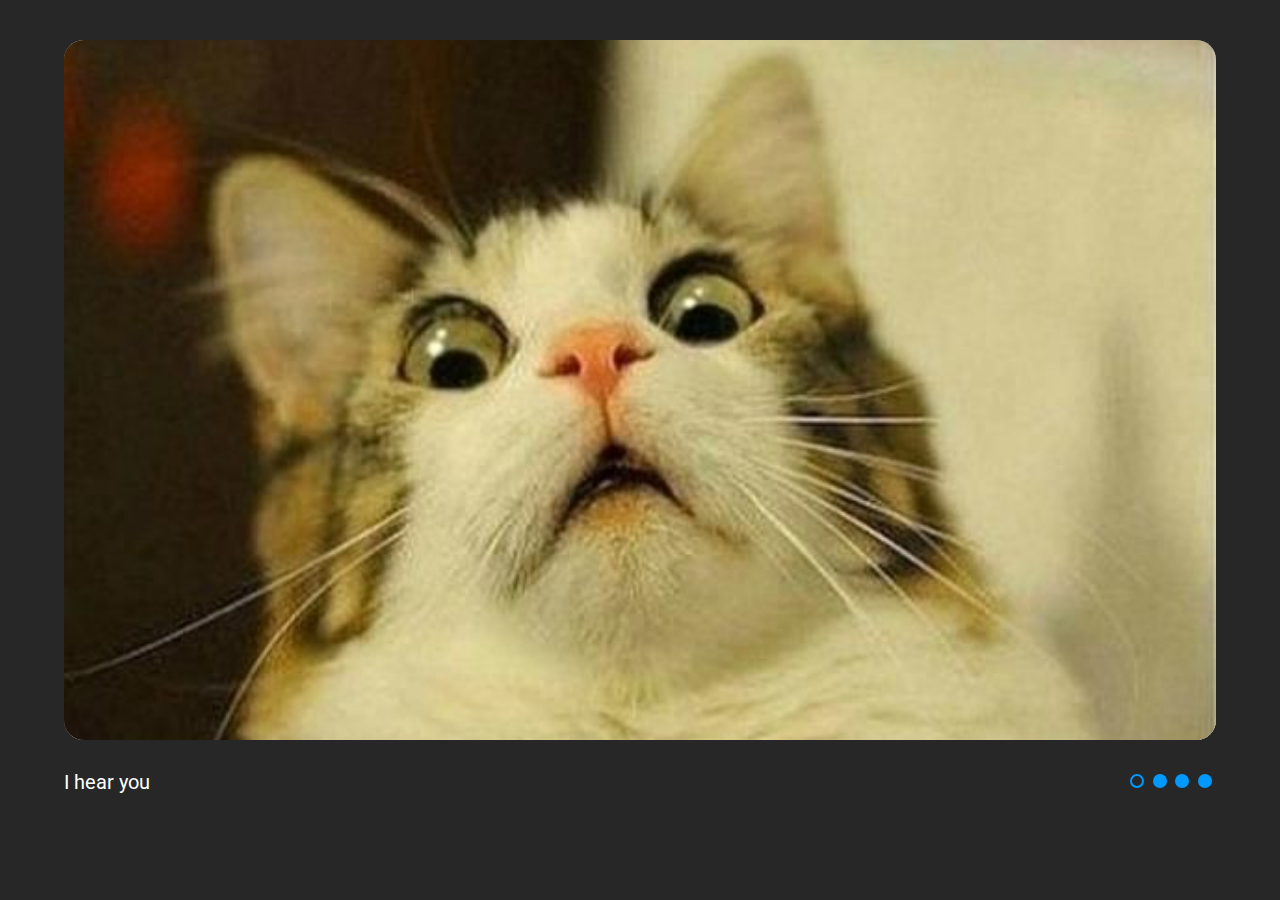
==== cssMemSlider/index.html @ b347ebe1 "feat: add extra imgs (Sat, Oct 16, 2021 19:16)" ====
<!DOCTYPE html>
<html lang="en">
<head>
    <meta charset="UTF-8">
    <meta http-equiv="X-UA-Compatible" content="IE=edge">
    <meta name="viewport" content="width=device-width, initial-scale=1.0">
    <title>Meme slider</title>
    <link rel="preconnect" href="https://fonts.googleapis.com">
    <link rel="preconnect" href="https://fonts.gstatic.com" crossorigin>
    <link href="https://fonts.googleapis.com/css2?family=Roboto:ital@1&display=swap" rel="stylesheet">
    <link rel="stylesheet" href="./styles.css">
    <script src="./script.js"></script>
</head>
<body>
    <div class="wrapper">
        <div class="slider">
            <div class="slide"><img src="./assets/doggy.jpeg" alt="smth got wrong"></div>
            <div class="slide"><img src="./assets/excitedCat.jpeg" alt="smth got wrong"></div>
            <div class="slide"><img src="./assets/rabbit.jpeg" alt="smth got wrong"></div>
            <div class="slide"><img src="./assets/sadCat.jpeg" alt="smth got wrong"></div>
            <div class="slide"><img src="./assets/scaredCat.jpeg" alt="smth got wrong"></div>
        </div>
        <div class="content">
            <div class="content_text">I hear you</div>
            <nav class="slider_btns">
                <div key = "1" class="button_wrapper active">
                    <div class="slider_btn"></div>
                </div>
                <div key = "2" class="button_wrapper">
                    <div class="slider_btn"></div>
                </div>
                <div key = "3" class="button_wrapper">
                    <div class="slider_btn"></div>
                </div>
                <div key = "4" class="button_wrapper">
                    <div class="slider_btn"></div>
                </div>
            </nav>
        </div>
    </div>
</body>
</html>
---- cssMemSlider/styles.css ----
body{
    margin:0 auto;
    background: rgba(17, 17, 17, 0.904);
    max-width: 1920px;
    display: flex;
    flex-direction: column;
    justify-content: center;
    align-items: center;
    margin-top:40px
}

.wrapper{
    width: 90%;
}

.slider{
    position: relative;
    width: 100%;
    height: 700px;
     border-radius: 20px;
}

.slide{
    height: 100%;
    width: 100%;
    position: absolute;
    transition: 500ms;
}

img{
    height: 100%;
    width: 100%;
    border-radius: 20px;  
    object-fit: cover;
}

.slider_btns{
    display: flex;
    width: 90px;
    justify-content: space-between;
}

.content{
    display: flex;
    justify-content: space-between;
    margin-top: 30px;
}

.content_text{
    color: white;
    font-family: 'Roboto', sans-serif;
    font-size: 20px;
}

.button_wrapper{
    cursor: pointer;
    width: 22px;
    height: 22px;
    display: flex;
    align-items: center;
    justify-content: center;
}

.slider_btn{
    width: 10px;
    height: 10px;
    background-color:rgb(0, 153, 255);
    border: 2px solid rgb(0, 153, 255);
    border-radius: 100%;
}

.button_wrapper:hover .slider_btn{
    background-color:rgb(181, 225, 255);
    border-color: rgb(181, 225, 255);
}

.button_wrapper.active .slider_btn{
    background-color: transparent;
}

@media(max-width:800px)
{
    .content{
        flex-direction: column;
        align-items: center;
        margin-top: 10px;
        row-gap: 10px;
    }

    .content_text{
        width: 100%;
        margin-bottom: 10px;
        order:2
    }

    .slider{
        height: 300px;
    }
}
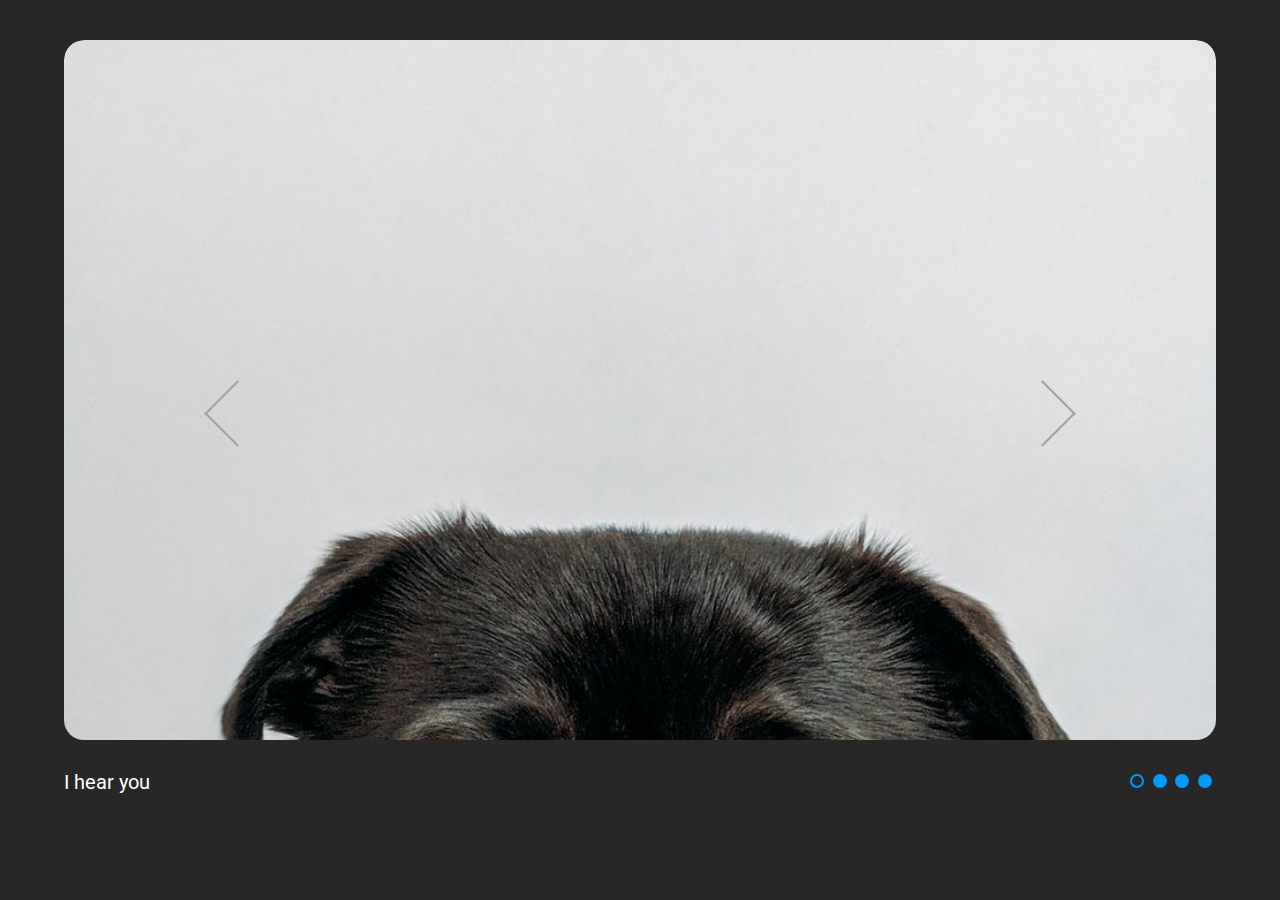
==== commit 1d00bf9d: "feat: add carousel class (Sat, OCt 16, 2021 23:12)" ====
--- a/cssMemSlider/index.html
+++ b/cssMemSlider/index.html
@@ -14,11 +14,15 @@
 <body>
     <div class="wrapper">
         <div class="slider">
-            <div class="slide"><img src="./assets/doggy.jpeg" alt="smth got wrong"></div>
-            <div class="slide"><img src="./assets/excitedCat.jpeg" alt="smth got wrong"></div>
-            <div class="slide"><img src="./assets/rabbit.jpeg" alt="smth got wrong"></div>
-            <div class="slide"><img src="./assets/sadCat.jpeg" alt="smth got wrong"></div>
-            <div class="slide"><img src="./assets/scaredCat.jpeg" alt="smth got wrong"></div>
+            <div class="slider_track">
+                <div class="slide"><img src="./assets/doggy.jpeg" alt="smth got wrong"></div>
+                <div class="slide"><img src="./assets/excitedCat.jpeg" alt="smth got wrong"></div>
+                <div class="slide"><img src="./assets/rabbit.jpeg" alt="smth got wrong"></div>
+                <div class="slide"><img src="./assets/sadCat.jpeg" alt="smth got wrong"></div>
+                <div class="slide"><img src="./assets/scaredCat.jpeg" alt="smth got wrong"></div>
+            </div>
+            <div class="prev_arrow"></div>
+            <div class="next_arrow"></div>
         </div>
         <div class="content">
             <div class="content_text">I hear you</div>
--- a/cssMemSlider/styles.css
+++ b/cssMemSlider/styles.css
@@ -18,13 +18,17 @@
     width: 100%;
     height: 700px;
      border-radius: 20px;
+     overflow: hidden;
 }
+
+.slider_track {
+    display: flex;
+  }
 
 .slide{
     height: 100%;
-    width: 100%;
-    position: absolute;
-    transition: 500ms;
+    min-width: 100%;
+    position: relative;
 }
 
 img{
@@ -32,6 +36,7 @@
     width: 100%;
     border-radius: 20px;  
     object-fit: cover;
+    object-position: 0;
 }
 
 .slider_btns{
@@ -78,6 +83,34 @@
     background-color: transparent;
 }
 
+
+
+.prev_arrow,
+.next_arrow {
+  position: absolute;
+  top: 50%;
+  transform: translateY(-50%);
+  width: 45px;
+  height: 45px;
+  cursor: pointer;
+}
+
+.next_arrow {
+    right: 150px;
+    border-right: 2px solid #a3a2a0;
+    border-bottom: 2px solid #a3a2a0;
+    transform: rotate(
+-45deg);
+}
+
+.prev_arrow {
+    left: 150px;
+    border-left: 2px solid #a3a2a0;
+    border-bottom: 2px solid #a3a2a0;
+    transform: rotate(
+45deg);
+}
+
 @media(max-width:800px)
 {
     .content{
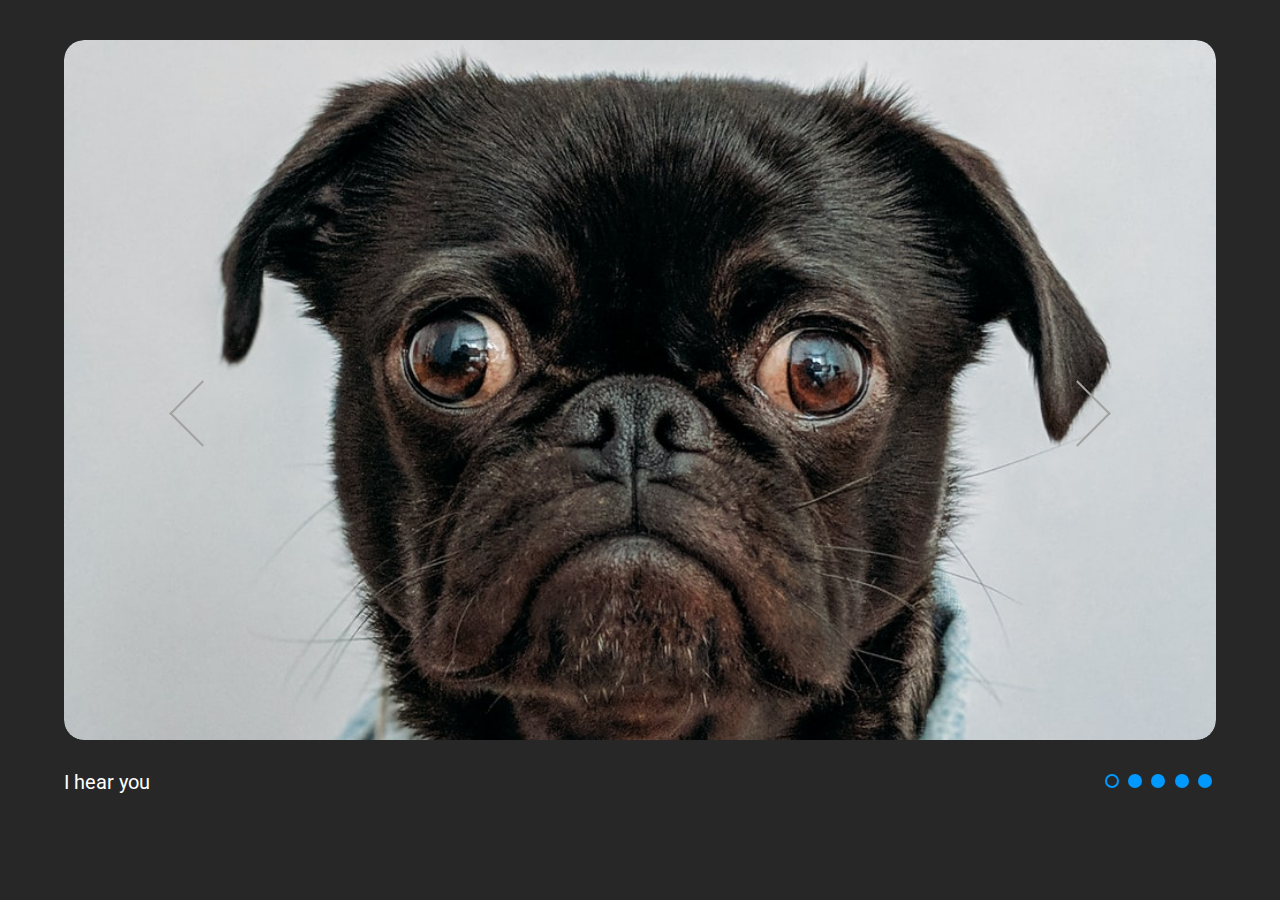
==== commit 6b7fad5b: "feat: add carousel functionality (Sat, OCt 16, 2021 23:35)" ====
--- a/cssMemSlider/index.html
+++ b/cssMemSlider/index.html
@@ -9,7 +9,7 @@
     <link rel="preconnect" href="https://fonts.gstatic.com" crossorigin>
     <link href="https://fonts.googleapis.com/css2?family=Roboto:ital@1&display=swap" rel="stylesheet">
     <link rel="stylesheet" href="./styles.css">
-    <script src="./script.js"></script>
+    
 </head>
 <body>
     <div class="wrapper">
@@ -27,20 +27,9 @@
         <div class="content">
             <div class="content_text">I hear you</div>
             <nav class="slider_btns">
-                <div key = "1" class="button_wrapper active">
-                    <div class="slider_btn"></div>
-                </div>
-                <div key = "2" class="button_wrapper">
-                    <div class="slider_btn"></div>
-                </div>
-                <div key = "3" class="button_wrapper">
-                    <div class="slider_btn"></div>
-                </div>
-                <div key = "4" class="button_wrapper">
-                    <div class="slider_btn"></div>
-                </div>
             </nav>
         </div>
     </div>
+    <script src="./script.js"></script>
 </body>
 </html>--- a/cssMemSlider/styles.css
+++ b/cssMemSlider/styles.css
@@ -22,7 +22,10 @@
 }
 
 .slider_track {
+    position: relative;
     display: flex;
+    width: 100%;
+    height: 100%;
   }
 
 .slide{
@@ -41,7 +44,7 @@
 
 .slider_btns{
     display: flex;
-    width: 90px;
+    width: 10%;
     justify-content: space-between;
 }
 
@@ -96,7 +99,7 @@
 }
 
 .next_arrow {
-    right: 150px;
+    right: 10%;
     border-right: 2px solid #a3a2a0;
     border-bottom: 2px solid #a3a2a0;
     transform: rotate(
@@ -104,7 +107,7 @@
 }
 
 .prev_arrow {
-    left: 150px;
+    left: 10%;
     border-left: 2px solid #a3a2a0;
     border-bottom: 2px solid #a3a2a0;
     transform: rotate(
@@ -129,4 +132,8 @@
     .slider{
         height: 300px;
     }
+
+    .slider_btns{
+        width: 40%;
+    }
 }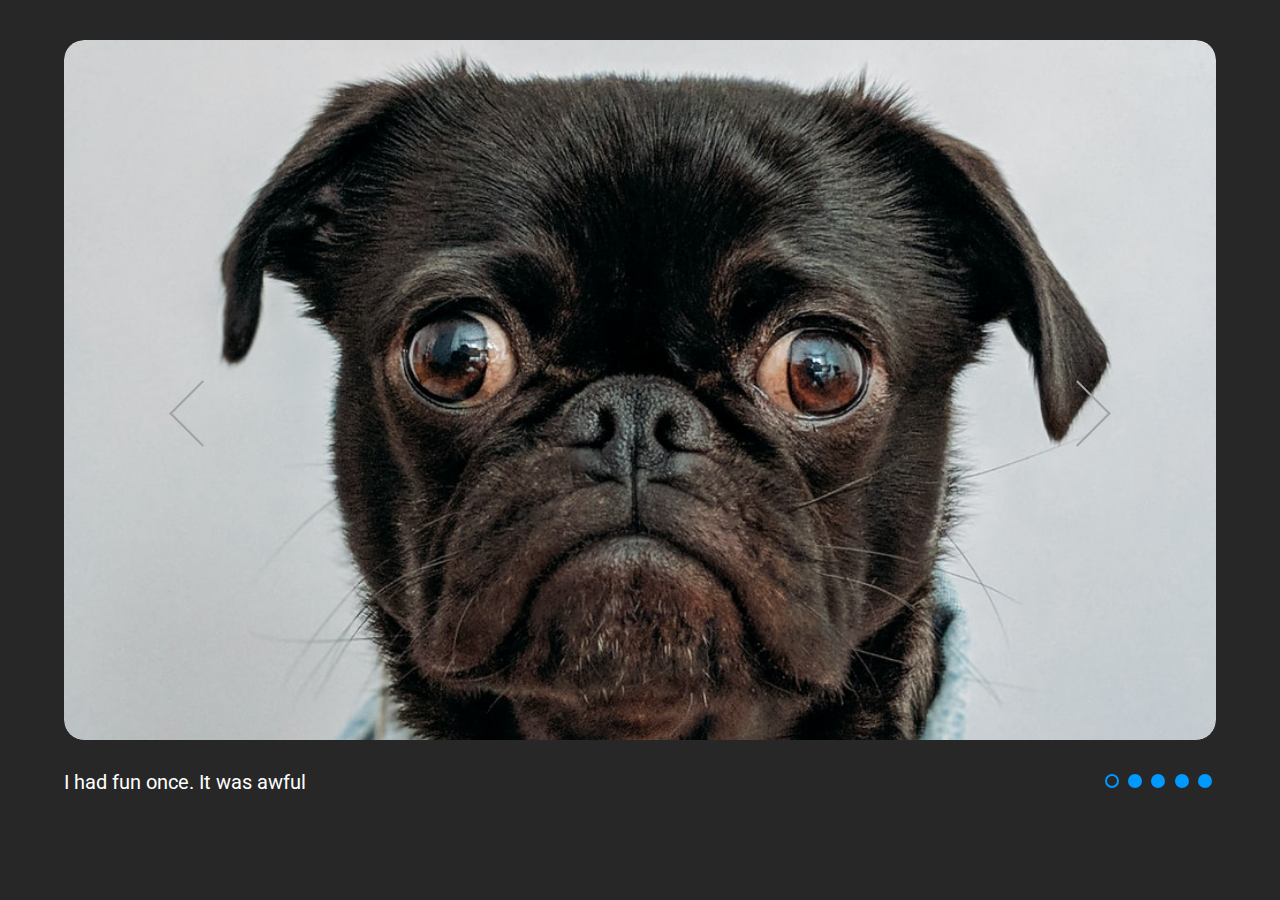
==== commit 30362436: "feat: add mem text changing(Sun, Oct 17, 2021 19:26)" ====
--- a/cssMemSlider/index.html
+++ b/cssMemSlider/index.html
@@ -17,15 +17,15 @@
             <div class="slider_track">
                 <div class="slide"><img src="./assets/doggy.jpeg" alt="smth got wrong"></div>
                 <div class="slide"><img src="./assets/excitedCat.jpeg" alt="smth got wrong"></div>
-                <div class="slide"><img src="./assets/rabbit.jpeg" alt="smth got wrong"></div>
+                <div class="slide"><img src="./assets/fatCat.jpg" alt="smth got wrong"></div>
                 <div class="slide"><img src="./assets/sadCat.jpeg" alt="smth got wrong"></div>
-                <div class="slide"><img src="./assets/scaredCat.jpeg" alt="smth got wrong"></div>
+                <div class="slide"><img src="./assets/cat.jpg" alt="smth got wrong"></div>
             </div>
             <div class="prev_arrow"></div>
             <div class="next_arrow"></div>
         </div>
         <div class="content">
-            <div class="content_text">I hear you</div>
+            <div class="content_text">I had fun once. It was awful</div>
             <nav class="slider_btns">
             </nav>
         </div>
--- a/cssMemSlider/styles.css
+++ b/cssMemSlider/styles.css
@@ -126,7 +126,8 @@
     .content_text{
         width: 100%;
         margin-bottom: 10px;
-        order:2
+        order:2;
+        font-size:14px;
     }
 
     .slider{
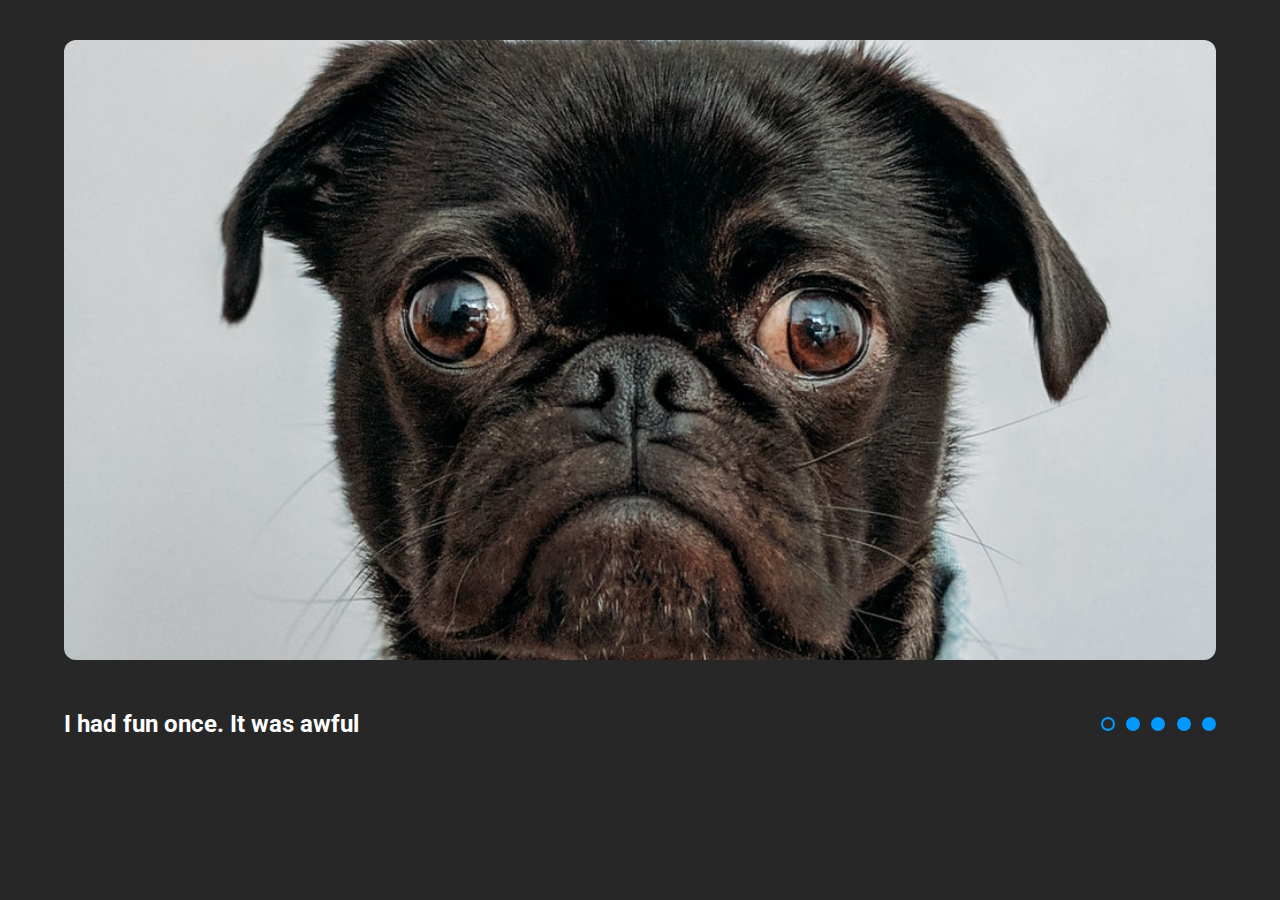
==== commit b5932334: "refactor:js-scripts have been deleted(Sun, OCt 17, 2021 20:41)" ====
--- a/cssMemSlider/index.html
+++ b/cssMemSlider/index.html
@@ -14,22 +14,30 @@
 <body>
     <div class="wrapper">
         <div class="slider">
-            <div class="slider_track">
-                <div class="slide"><img src="./assets/doggy.jpeg" alt="smth got wrong"></div>
-                <div class="slide"><img src="./assets/excitedCat.jpeg" alt="smth got wrong"></div>
-                <div class="slide"><img src="./assets/fatCat.jpg" alt="smth got wrong"></div>
-                <div class="slide"><img src="./assets/sadCat.jpeg" alt="smth got wrong"></div>
-                <div class="slide"><img src="./assets/cat.jpg" alt="smth got wrong"></div>
+                <input class = "slide" name = "slide" type = "radio" id = "slide1" checked></input>
+                <input class = "slide" name = "slide" type = "radio" id = "slide2"></input>
+                <input class = "slide" name = "slide" type = "radio" id = "slide3"></input>
+                <input class = "slide" name = "slide" type = "radio" id = "slide4"></input>
+                <input class = "slide" name = "slide" type = "radio" id = "slide5"></input>
+                <div class="slides">
+                    <div class="slide_display"></div>
+                </div>
+        <div class="content">
+            <div class="content_text">
+                <h2 class = "text">I had fun once. It was awful</h2>
+                <h2 class = "text">What if this planet is a reality TV show for other planets</h2>
+                <h2 class = "text">There is nothing to eat in this damn house!</h2>
+                <h2 class = "text">Me getting ready in this morning.</h2>
+                <h2 class = "text">That moment you make eye contact with another cowoker while walking down the hall.</h2>
             </div>
-            <div class="prev_arrow"></div>
-            <div class="next_arrow"></div>
-        </div>
-        <div class="content">
-            <div class="content_text">I had fun once. It was awful</div>
             <nav class="slider_btns">
+                <label class = "slider_btn" for="slide1"></label>
+                <label class = "slider_btn" for="slide2"></label>
+                <label class = "slider_btn" for="slide3"></label>
+                <label class = "slider_btn" for="slide4"></label>
+                <label class = "slider_btn" for="slide5"></label>
             </nav>
         </div>
     </div>
-    <script src="./script.js"></script>
 </body>
 </html>--- a/cssMemSlider/styles.css
+++ b/cssMemSlider/styles.css
@@ -16,30 +16,32 @@
 .slider{
     position: relative;
     width: 100%;
-    height: 700px;
-     border-radius: 20px;
-     overflow: hidden;
-}
-
-.slider_track {
+    overflow: hidden;
+}
+
+
+.slide{
     position: relative;
-    display: flex;
+}
+
+.slide{
+    display: none;
+}
+
+.slides {
+    width: 100%;
+    height: calc(50vw - 20px);
+}
+
+.slide_display{
+    border-radius: 12px;
     width: 100%;
     height: 100%;
-  }
-
-.slide{
-    height: 100%;
-    min-width: 100%;
-    position: relative;
-}
-
-img{
-    height: 100%;
-    width: 100%;
-    border-radius: 20px;  
-    object-fit: cover;
-    object-position: 0;
+    background: url('./assets/1.jpeg');
+    background-repeat: no-repeat ;
+    background-size: cover;
+    background-position: center;
+    animation-duration: 2s;
 }
 
 .slider_btns{
@@ -52,13 +54,15 @@
     display: flex;
     justify-content: space-between;
     margin-top: 30px;
-}
-
-.content_text{
+    align-items: center;
+}
+
+.text{
     color: white;
     font-family: 'Roboto', sans-serif;
     font-size: 20px;
 }
+
 
 .button_wrapper{
     cursor: pointer;
@@ -77,41 +81,137 @@
     border-radius: 100%;
 }
 
-.button_wrapper:hover .slider_btn{
+.slider_btn:hover{
     background-color:rgb(181, 225, 255);
     border-color: rgb(181, 225, 255);
 }
 
-.button_wrapper.active .slider_btn{
-    background-color: transparent;
-}
-
-
-
-.prev_arrow,
-.next_arrow {
-  position: absolute;
-  top: 50%;
-  transform: translateY(-50%);
-  width: 45px;
-  height: 45px;
-  cursor: pointer;
-}
-
-.next_arrow {
-    right: 10%;
-    border-right: 2px solid #a3a2a0;
-    border-bottom: 2px solid #a3a2a0;
-    transform: rotate(
--45deg);
-}
-
-.prev_arrow {
-    left: 10%;
-    border-left: 2px solid #a3a2a0;
-    border-bottom: 2px solid #a3a2a0;
-    transform: rotate(
-45deg);
+.slider_btn:active{
+    background-color: transparent;
+}
+
+.text{
+    animation-duration: 2s;
+    display: none;
+    font-size: 24px;
+}
+
+@keyframes text {
+    0% {opacity: 0; transform: scale(0);}
+    100% {opacity: 1; transform: scale(1);}
+}
+
+@keyframes slide1 {
+    0% {opacity: 0; transform: scale(0);}
+    100% {opacity: 1; transform: scale(1);}
+}
+@keyframes slide2 {
+    0% {opacity: 0; transform: scale(0);}
+    100% {opacity: 1; transform: scale(1);}
+}
+@keyframes slide3 {
+    0% {opacity: 0; transform: scale(0);}
+    100% {opacity: 1; transform: scale(1);}
+}
+@keyframes slide4 {
+    0% {opacity: 0; transform: scale(0);}
+    100% {opacity: 1; transform: scale(1);}
+}
+@keyframes slide5 {
+    0% {opacity: 0; transform: scale(0);}
+    100% {opacity: 1; transform: scale(1);}
+}
+
+#slide1:checked ~ .slides .slide_display{
+    animation-duration: 2s;
+    animation-name:slide1;
+    background: url('./assets/1.jpeg');
+    background-repeat: no-repeat ;
+    background-size: cover;
+    background-position: center;
+}
+
+#slide1:checked ~ .content .content_text .text:nth-child(1){
+    animation-name:slideranim;
+    display: block;
+}
+
+#slide1:checked ~ .content .slider_btns .slider_btn:nth-child(1){
+    background-color: transparent;
+}
+
+#slide2:checked ~ .slides .slide_display{
+    animation-duration: 2s;
+    animation-name: slide2;
+    background: url('./assets/2.jpeg');
+    background-repeat: no-repeat ;
+    background-size: cover;
+    background-position: center;
+}
+
+#slide2:checked ~ .content .content_text .text:nth-child(2){
+    animation-name:text;
+    display: block;
+}
+
+#slide2:checked ~ .content .slider_btns .slider_btn:nth-child(2){
+    background-color: transparent;
+}
+
+#slide3:checked ~ .slides .slide_display{
+    animation-duration: 2s;
+    animation-name:slide3;
+    background: url('./assets/3.jpg');
+    background-repeat: no-repeat ;
+    background-size: cover;
+    background-position: center;
+}
+
+#slide3:checked ~ .content .content_text .text:nth-child(3){
+    animation-name:text;
+    display: block;
+}
+
+#slide3:checked ~ .content .slider_btns .slider_btn:nth-child(3){
+    background-color: transparent;
+}
+
+#slide4:checked ~ .slides .slide_display{
+    animation-duration: 2s;
+    animation-name:slide4;
+    animation-name: slide4;
+    background: url('./assets/4.jpeg');
+    background-repeat: no-repeat ;
+    background-size: cover;
+    background-position: center;  
+}
+
+#slide4:checked ~ .content .content_text .text:nth-child(4){
+    animation-name:text;
+    display: block;
+}
+
+#slide4:checked ~ .content .slider_btns .slider_btn:nth-child(4){
+    background-color: transparent;
+}
+
+#slide5:checked ~ .slides .slide_display{
+    animation-duration: 2s;
+    animation-name:slide5;
+    animation-name: slide5;
+    background: url('./assets/5.jpg');
+    background-repeat: no-repeat ;
+    background-size: cover;
+    background-position: center;   
+}
+
+#slide5:checked ~ .content .content_text .text:nth-child(5){
+    animation-name:text;
+    display: block;
+}
+
+#slide5:checked ~ .content .slider_btns .slider_btn:nth-child(5){
+    background-color: transparent;
 }
 
 @media(max-width:800px)
@@ -123,17 +223,13 @@
         row-gap: 10px;
     }
 
-    .content_text{
+    .text{
         width: 100%;
         margin-bottom: 10px;
         order:2;
         font-size:14px;
     }
 
-    .slider{
-        height: 300px;
-    }
-
     .slider_btns{
         width: 40%;
     }
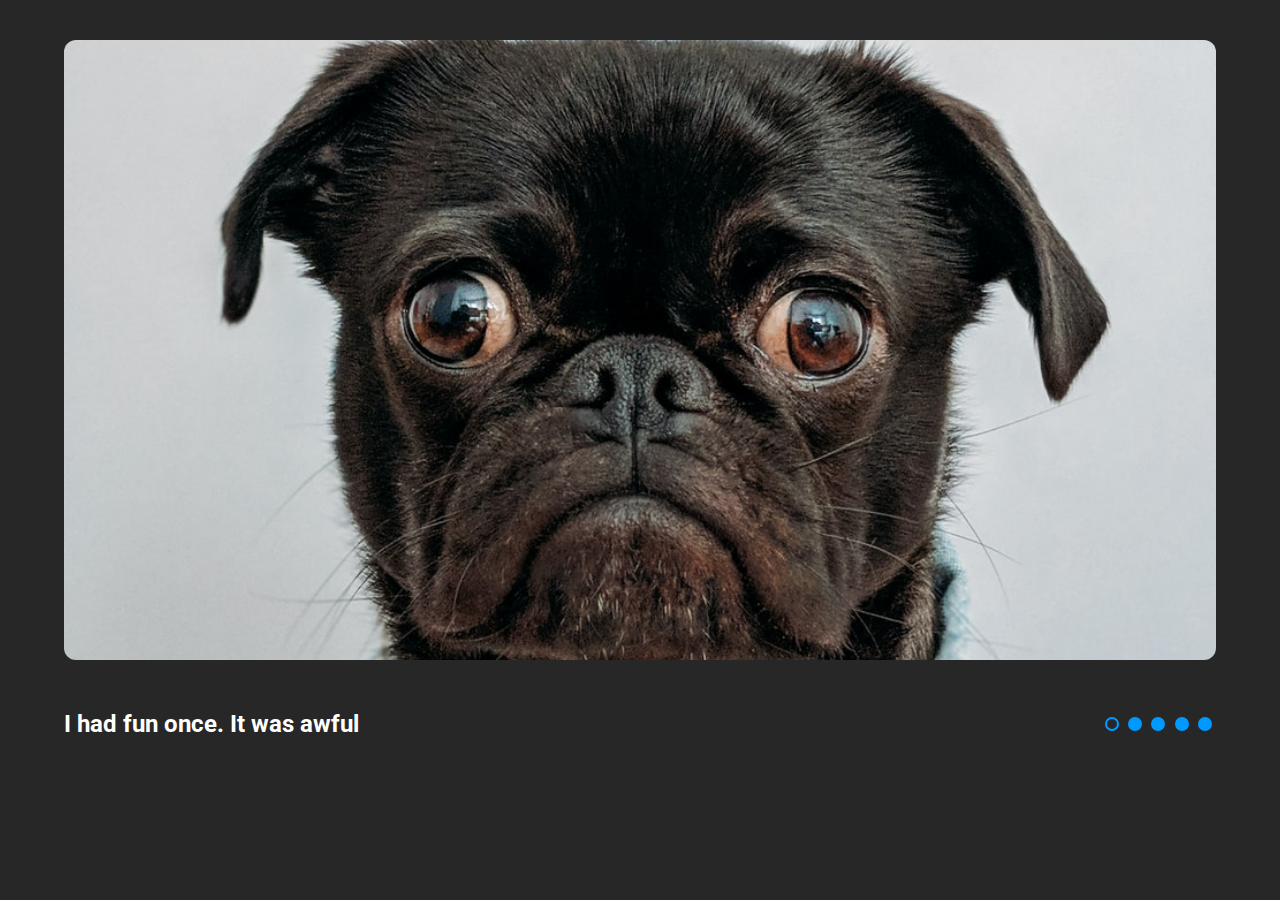
==== commit b4ccb758: "add:extra size for checkboxes(Sun, OCt 17, 2021 21:00)" ====
--- a/cssMemSlider/index.html
+++ b/cssMemSlider/index.html
@@ -31,11 +31,11 @@
                 <h2 class = "text">That moment you make eye contact with another cowoker while walking down the hall.</h2>
             </div>
             <nav class="slider_btns">
-                <label class = "slider_btn" for="slide1"></label>
-                <label class = "slider_btn" for="slide2"></label>
-                <label class = "slider_btn" for="slide3"></label>
-                <label class = "slider_btn" for="slide4"></label>
-                <label class = "slider_btn" for="slide5"></label>
+                <label class = "btns_wrapper" for="slide1"><div class = "slider_btn"></div></label>
+                <label class = "btns_wrapper" for="slide2"><div class = "slider_btn"></div></label>
+                <label class = "btns_wrapper" for="slide3"><div class = "slider_btn"></div></label>
+                <label class = "btns_wrapper" for="slide4"><div class = "slider_btn"></div></label>
+                <label class = "btns_wrapper" for="slide5"><div class = "slider_btn"></div></label>
             </nav>
         </div>
     </div>
--- a/cssMemSlider/styles.css
+++ b/cssMemSlider/styles.css
@@ -71,6 +71,15 @@
     display: flex;
     align-items: center;
     justify-content: center;
+}
+
+.btns_wrapper{
+    width: 22px;
+    height: 22px;
+    display: flex;
+    align-items: center;
+    justify-content: center;
+    cursor: pointer;
 }
 
 .slider_btn{
@@ -81,12 +90,12 @@
     border-radius: 100%;
 }
 
-.slider_btn:hover{
+.btns_wrapper:hover .slider_btn{
     background-color:rgb(181, 225, 255);
     border-color: rgb(181, 225, 255);
 }
 
-.slider_btn:active{
+.btns_wrapper:active .slider_btn{
     background-color: transparent;
 }
 
@@ -136,7 +145,7 @@
     display: block;
 }
 
-#slide1:checked ~ .content .slider_btns .slider_btn:nth-child(1){
+#slide1:checked ~ .content .slider_btns .btns_wrapper:nth-child(1) .slider_btn{
     background-color: transparent;
 }
 
@@ -154,7 +163,7 @@
     display: block;
 }
 
-#slide2:checked ~ .content .slider_btns .slider_btn:nth-child(2){
+#slide2:checked ~ .content .slider_btns .btns_wrapper:nth-child(2) .slider_btn{
     background-color: transparent;
 }
 
@@ -172,7 +181,7 @@
     display: block;
 }
 
-#slide3:checked ~ .content .slider_btns .slider_btn:nth-child(3){
+#slide3:checked ~ .content .slider_btns .btns_wrapper:nth-child(3) .slider_btn{
     background-color: transparent;
 }
 
@@ -191,7 +200,7 @@
     display: block;
 }
 
-#slide4:checked ~ .content .slider_btns .slider_btn:nth-child(4){
+#slide4:checked ~ .content .slider_btns .btns_wrapper:nth-child(4) .slider_btn{
     background-color: transparent;
 }
 
@@ -210,7 +219,7 @@
     display: block;
 }
 
-#slide5:checked ~ .content .slider_btns .slider_btn:nth-child(5){
+#slide5:checked ~ .content .slider_btns .btns_wrapper:nth-child(5) .slider_btn{
     background-color: transparent;
 }
 
@@ -221,6 +230,7 @@
         align-items: center;
         margin-top: 10px;
         row-gap: 10px;
+        height: 14vh;
     }
 
     .text{
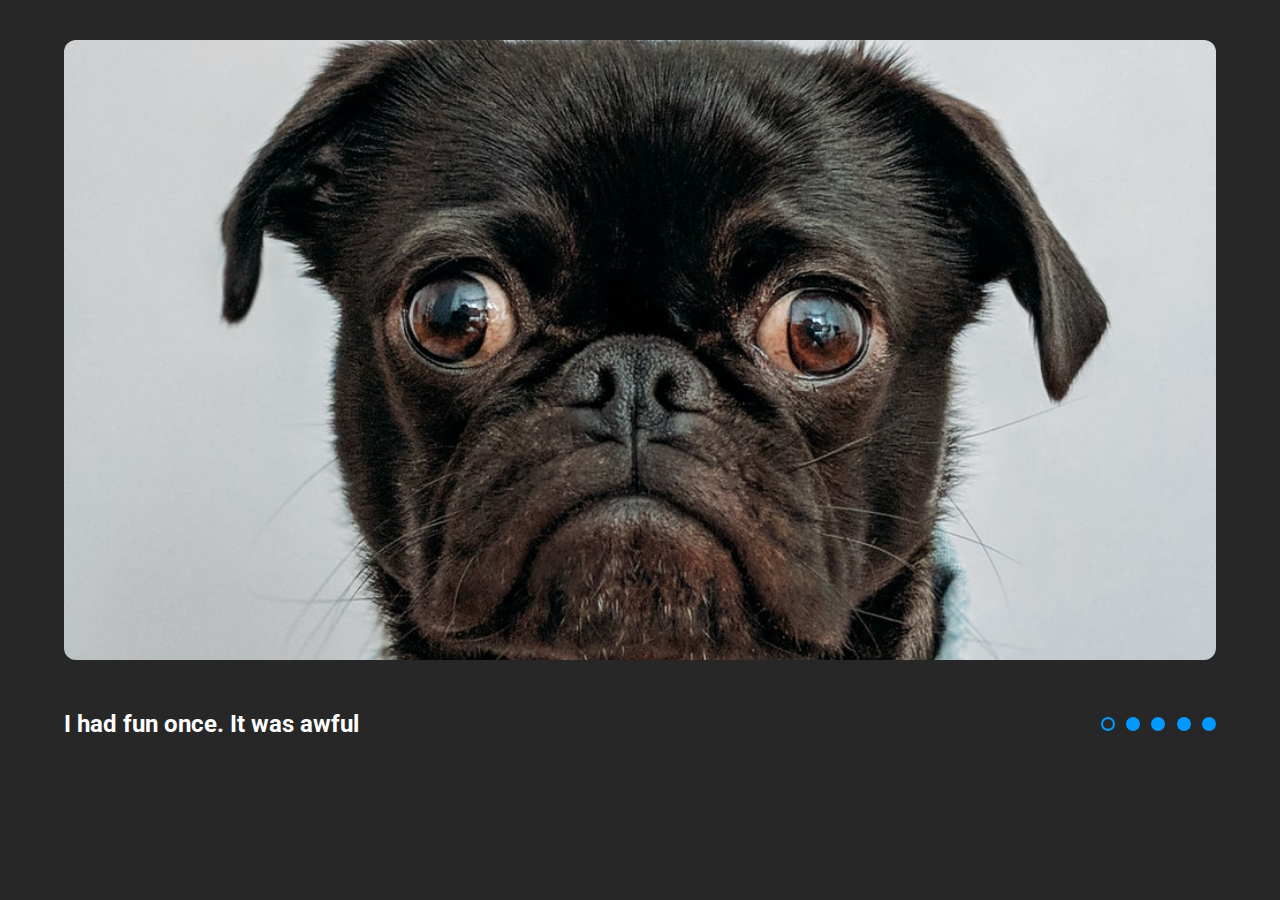
==== commit 5d2db980: "refactor:js-scripts have been deleted(Sun, OCt 17, 2021 20:41)" ====
--- a/cssMemSlider/index.html
+++ b/cssMemSlider/index.html
@@ -31,11 +31,11 @@
                 <h2 class = "text">That moment you make eye contact with another cowoker while walking down the hall.</h2>
             </div>
             <nav class="slider_btns">
-                <label class = "btns_wrapper" for="slide1"><div class = "slider_btn"></div></label>
-                <label class = "btns_wrapper" for="slide2"><div class = "slider_btn"></div></label>
-                <label class = "btns_wrapper" for="slide3"><div class = "slider_btn"></div></label>
-                <label class = "btns_wrapper" for="slide4"><div class = "slider_btn"></div></label>
-                <label class = "btns_wrapper" for="slide5"><div class = "slider_btn"></div></label>
+                <label class = "slider_btn" for="slide1"></label>
+                <label class = "slider_btn" for="slide2"></label>
+                <label class = "slider_btn" for="slide3"></label>
+                <label class = "slider_btn" for="slide4"></label>
+                <label class = "slider_btn" for="slide5"></label>
             </nav>
         </div>
     </div>
--- a/cssMemSlider/styles.css
+++ b/cssMemSlider/styles.css
@@ -71,15 +71,6 @@
     display: flex;
     align-items: center;
     justify-content: center;
-}
-
-.btns_wrapper{
-    width: 22px;
-    height: 22px;
-    display: flex;
-    align-items: center;
-    justify-content: center;
-    cursor: pointer;
 }
 
 .slider_btn{
@@ -90,12 +81,12 @@
     border-radius: 100%;
 }
 
-.btns_wrapper:hover .slider_btn{
+.slider_btn:hover{
     background-color:rgb(181, 225, 255);
     border-color: rgb(181, 225, 255);
 }
 
-.btns_wrapper:active .slider_btn{
+.slider_btn:active{
     background-color: transparent;
 }
 
@@ -145,7 +136,7 @@
     display: block;
 }
 
-#slide1:checked ~ .content .slider_btns .btns_wrapper:nth-child(1) .slider_btn{
+#slide1:checked ~ .content .slider_btns .slider_btn:nth-child(1){
     background-color: transparent;
 }
 
@@ -163,7 +154,7 @@
     display: block;
 }
 
-#slide2:checked ~ .content .slider_btns .btns_wrapper:nth-child(2) .slider_btn{
+#slide2:checked ~ .content .slider_btns .slider_btn:nth-child(2){
     background-color: transparent;
 }
 
@@ -181,7 +172,7 @@
     display: block;
 }
 
-#slide3:checked ~ .content .slider_btns .btns_wrapper:nth-child(3) .slider_btn{
+#slide3:checked ~ .content .slider_btns .slider_btn:nth-child(3){
     background-color: transparent;
 }
 
@@ -200,7 +191,7 @@
     display: block;
 }
 
-#slide4:checked ~ .content .slider_btns .btns_wrapper:nth-child(4) .slider_btn{
+#slide4:checked ~ .content .slider_btns .slider_btn:nth-child(4){
     background-color: transparent;
 }
 
@@ -219,7 +210,7 @@
     display: block;
 }
 
-#slide5:checked ~ .content .slider_btns .btns_wrapper:nth-child(5) .slider_btn{
+#slide5:checked ~ .content .slider_btns .slider_btn:nth-child(5){
     background-color: transparent;
 }
 
@@ -230,7 +221,6 @@
         align-items: center;
         margin-top: 10px;
         row-gap: 10px;
-        height: 14vh;
     }
 
     .text{
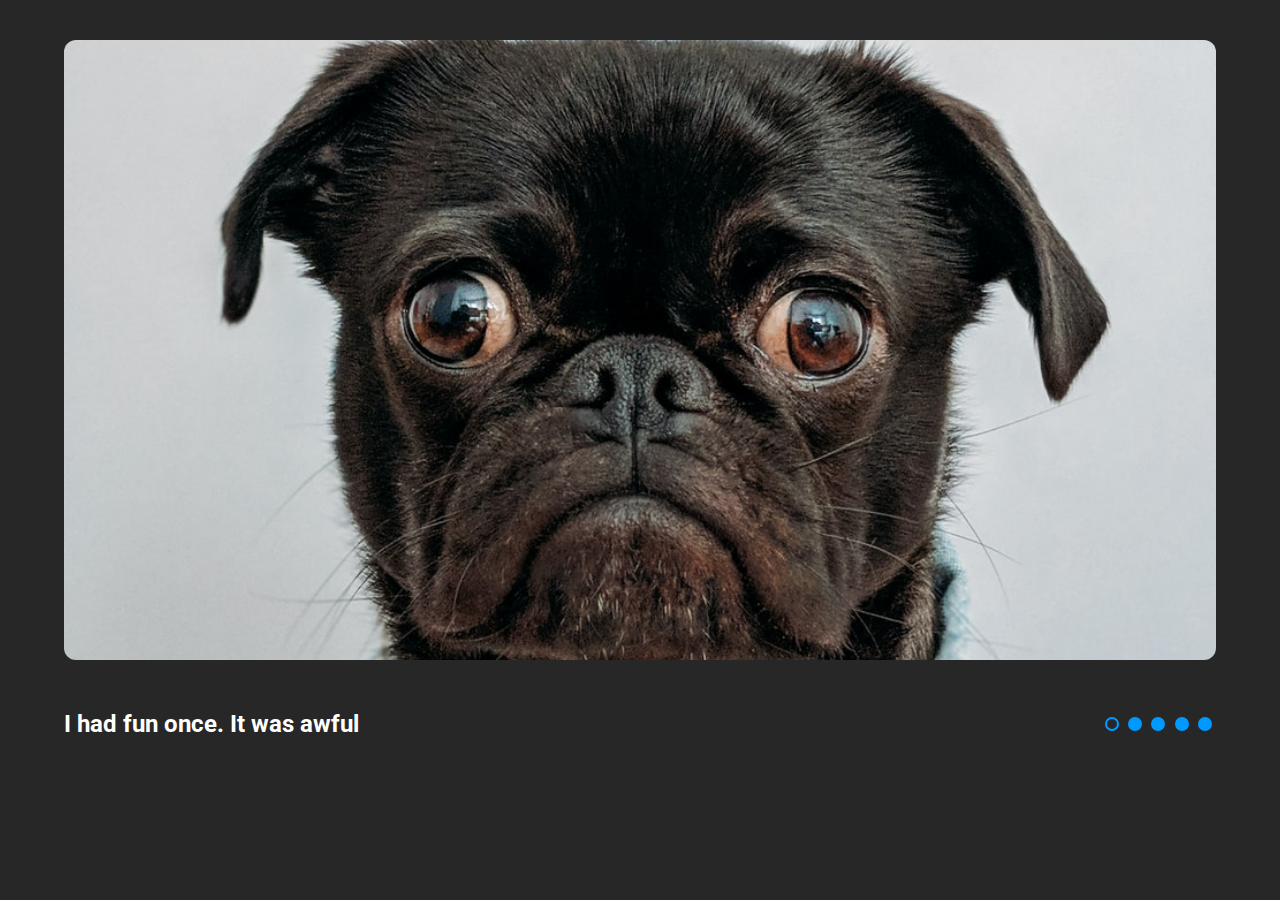
==== commit 2bd16eb7: "add:extra size for checkboxes(Sun, OCt 17, 2021 21:00)" ====
--- a/cssMemSlider/index.html
+++ b/cssMemSlider/index.html
@@ -31,11 +31,11 @@
                 <h2 class = "text">That moment you make eye contact with another cowoker while walking down the hall.</h2>
             </div>
             <nav class="slider_btns">
-                <label class = "slider_btn" for="slide1"></label>
-                <label class = "slider_btn" for="slide2"></label>
-                <label class = "slider_btn" for="slide3"></label>
-                <label class = "slider_btn" for="slide4"></label>
-                <label class = "slider_btn" for="slide5"></label>
+                <label class = "btns_wrapper" for="slide1"><div class = "slider_btn"></div></label>
+                <label class = "btns_wrapper" for="slide2"><div class = "slider_btn"></div></label>
+                <label class = "btns_wrapper" for="slide3"><div class = "slider_btn"></div></label>
+                <label class = "btns_wrapper" for="slide4"><div class = "slider_btn"></div></label>
+                <label class = "btns_wrapper" for="slide5"><div class = "slider_btn"></div></label>
             </nav>
         </div>
     </div>
--- a/cssMemSlider/styles.css
+++ b/cssMemSlider/styles.css
@@ -71,6 +71,15 @@
     display: flex;
     align-items: center;
     justify-content: center;
+}
+
+.btns_wrapper{
+    width: 22px;
+    height: 22px;
+    display: flex;
+    align-items: center;
+    justify-content: center;
+    cursor: pointer;
 }
 
 .slider_btn{
@@ -81,12 +90,12 @@
     border-radius: 100%;
 }
 
-.slider_btn:hover{
+.btns_wrapper:hover .slider_btn{
     background-color:rgb(181, 225, 255);
     border-color: rgb(181, 225, 255);
 }
 
-.slider_btn:active{
+.btns_wrapper:active .slider_btn{
     background-color: transparent;
 }
 
@@ -136,7 +145,7 @@
     display: block;
 }
 
-#slide1:checked ~ .content .slider_btns .slider_btn:nth-child(1){
+#slide1:checked ~ .content .slider_btns .btns_wrapper:nth-child(1) .slider_btn{
     background-color: transparent;
 }
 
@@ -154,7 +163,7 @@
     display: block;
 }
 
-#slide2:checked ~ .content .slider_btns .slider_btn:nth-child(2){
+#slide2:checked ~ .content .slider_btns .btns_wrapper:nth-child(2) .slider_btn{
     background-color: transparent;
 }
 
@@ -172,7 +181,7 @@
     display: block;
 }
 
-#slide3:checked ~ .content .slider_btns .slider_btn:nth-child(3){
+#slide3:checked ~ .content .slider_btns .btns_wrapper:nth-child(3) .slider_btn{
     background-color: transparent;
 }
 
@@ -191,7 +200,7 @@
     display: block;
 }
 
-#slide4:checked ~ .content .slider_btns .slider_btn:nth-child(4){
+#slide4:checked ~ .content .slider_btns .btns_wrapper:nth-child(4) .slider_btn{
     background-color: transparent;
 }
 
@@ -210,7 +219,7 @@
     display: block;
 }
 
-#slide5:checked ~ .content .slider_btns .slider_btn:nth-child(5){
+#slide5:checked ~ .content .slider_btns .btns_wrapper:nth-child(5) .slider_btn{
     background-color: transparent;
 }
 
@@ -221,6 +230,7 @@
         align-items: center;
         margin-top: 10px;
         row-gap: 10px;
+        height: 14vh;
     }
 
     .text{
